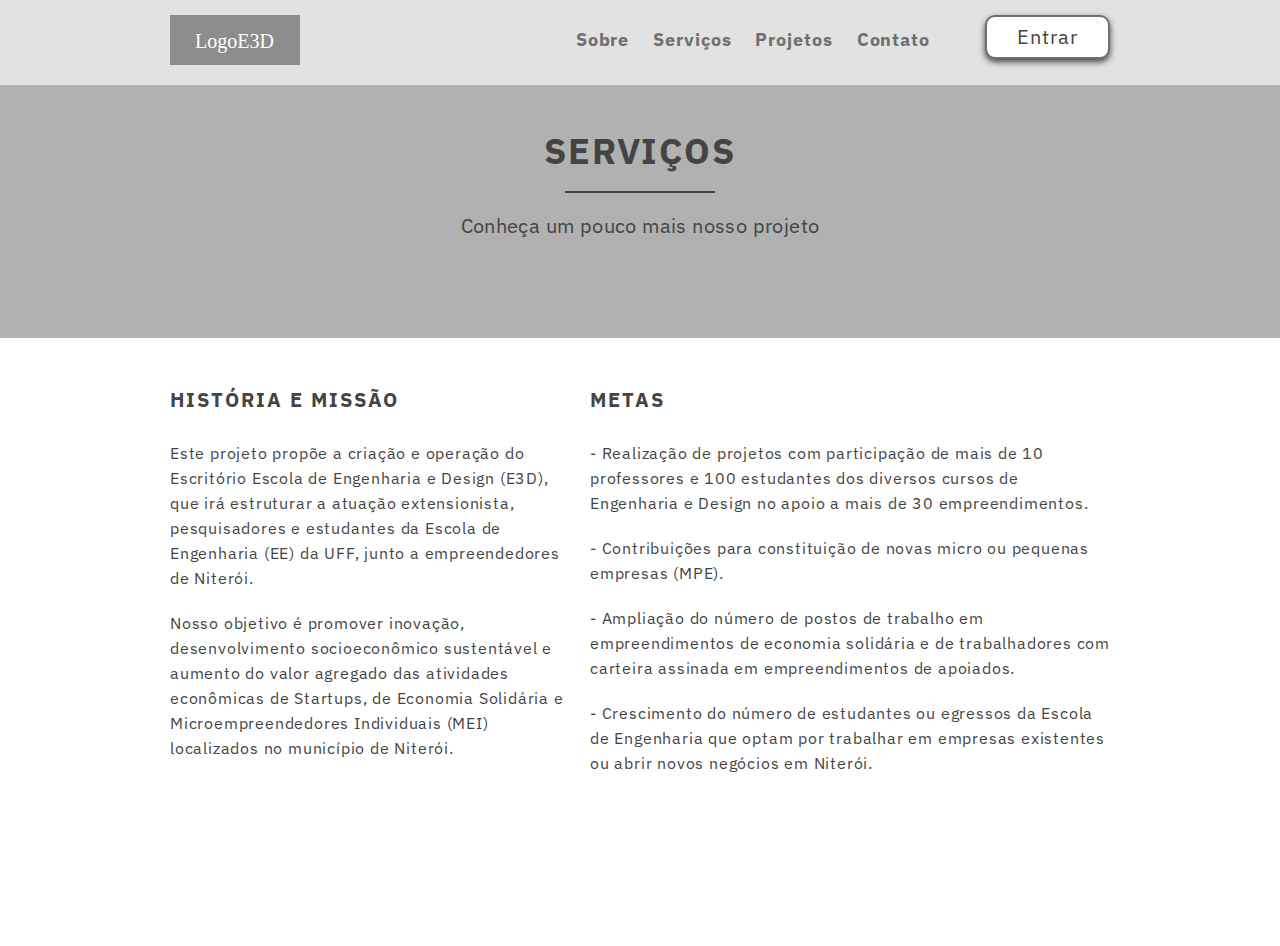
==== web/html/sobre.html @ 53bf9f9d "sobre criado" ====
<!DOCTYPE html>
<html lang="pt-br">
<head>
    <meta charset="UTF-8">
    <meta http-equiv="X-UA-Compatible" content="IE=edge">
    <meta name="viewport" content="width=device-width, initial-scale=1.0">
    <title>Sobre</title>
    <link rel="stylesheet" href="../css/normalize.css">
    <link rel="stylesheet" href="../css/reset.css">
    <link rel="stylesheet" href="../css/grid.css">
    <link rel="stylesheet" href="../css/style.css">
</head>
<body>
    <header class="header">
        <div class="container">
            <a href="../index.html"  class="grid-3">
                <img src="../img/logo.svg" alt="Logo E3D">
            </a>
            <nav class="grid-10 header_menu">
                <ul>
                    <li><a href="sobre.html">Sobre</a></li>
                    <li><a href="servicos.html">Serviços</a></li>
                    <li><a href="projetos.html">Projetos</a></li>
                    <li><a href="contato.html">Contato</a></li>
                </ul>
            </nav>
            <div class="grid-3 botaoheader"><a href="login.html" class="btn">Entrar</a></div>
        </div>
    </header>

    <section class="intro">
        <div class="container">
            <h1>Serviços</h1>
            <p class="linhamenor">Conheça um pouco mais nosso projeto</p>
        </div>
    </section><!--INTRODUÇÃO-->

    <section class="sobre">
        <div class="container">
            <div class="grid-7">
                <h3>História e Missão</h3>
                <p>Este projeto propõe a criação e operação do Escritório Escola de Engenharia e Design (E3D), que irá estruturar a atuação extensionista, pesquisadores e estudantes da Escola de Engenharia (EE) da UFF, junto a empreendedores de Niterói. </p>
                <p>Nosso objetivo é promover inovação, desenvolvimento socioeconômico sustentável e aumento do valor agregado das atividades econômicas de Startups, de Economia Solidária e Microempreendedores Individuais (MEI) localizados no município de Niterói. </p>
            </div>
            <div class="grid-9">
                <h3>Metas</h3>
                <ul>
                    <li><p>- Realização de projetos com participação de mais de 10 professores e 100 estudantes dos diversos cursos de Engenharia e Design no apoio a mais de 30 empreendimentos.</p></li>
                    <li><p>- Contribuições para constituição de novas micro ou pequenas empresas (MPE).</p></li>
                    <li><p>- Ampliação do número de postos de trabalho em empreendimentos de economia solidária e de trabalhadores com carteira assinada em empreendimentos de apoiados.</p></li>
                    <li><p>- Crescimento do número de estudantes ou egressos da Escola de Engenharia que optam por trabalhar em empresas existentes ou abrir novos negócios em Niterói.</p></li>

                </ul>
            </div>
        </div>
    </section><!--Sobre-->

    <section>
        <div class="contain">
            
        </div>
    </section>
</body>
</html>
---- web/css/grid.css ----
*, *:before, *:after {
    -webkit-box-sizing: border-box; 
    -moz-box-sizing: border-box; 
    box-sizing: border-box;
  }
  
  .container {
      width: 960px;
      margin: 0 auto;
      padding: 0px;
      position: relative;
  }
  
  .container:after, .container:before {
      content: " ";
      display: table;
  }
  
  .container:after {
      clear: both;
  }
  
  .grid-1, .grid-2, .grid-3, .grid-4, .grid-5, .grid-6, .grid-7, .grid-8, .grid-9, .grid-10, .grid-11, .grid-12, .grid-13, .grid-14, .grid-15, .grid-16, .grid-1-3 {
      float: left;
      margin-left: 10px;
      margin-right: 10px;
  }
  
  /*(Container / Colunas x N colunas) - Gutter
  ( 960 / 16 x 5) - 20 = grid-5 = 280px */
  
  .grid-1 	{width: 40px;}
  .grid-2 	{width: 100px;}
  .grid-3 	{width: 160px;}
  .grid-4 	{width: 220px;}
  .grid-5 	{width: 280px;}
  .grid-6 	{width: 340px;}
  .grid-7 	{width: 400px;}
  .grid-8 	{width: 460px;}
  .grid-9 	{width: 520px;}
  .grid-10 	{width: 580px;}
  .grid-11 	{width: 640px;}
  .grid-12 	{width: 700px;}
  .grid-13 	{width: 760px;}
  .grid-14 	{width: 820px;}
  .grid-15 	{width: 880px;}
  .grid-16 	{width: 940px;}
  .grid-1-3	{width: 300px;}
  
  /* Mais 20 px por causa dos broswer contarem a barrad e scroll 959 + 20 de max width 768 + 20 de min width*/
  @media only screen and (min-width:788px) and (max-width:979px) {
  
  .container {
      width: 768px;
  }
  
  .grid-1		{width: 28px;}
  .grid-2		{width: 76px;}
  .grid-3		{width: 124px;}
  .grid-4		{width: 172px;}
  .grid-5		{width: 220px;}
  .grid-6		{width: 268px;}
  .grid-7		{width: 316px;}
  .grid-8		{width: 364px;}
  .grid-9		{width: 412px;}
  .grid-10	{width: 460px;}
  .grid-11	{width: 508px;}
  .grid-12	{width: 556px;}
  .grid-13	{width: 604px;}
  .grid-14	{width: 652px;}
  .grid-15	{width: 700px;}
  .grid-16	{width: 748px;}
  .grid-1-3	{width: 236px;}
  
  
  }
  
  @media only screen and (max-width:787px) {
  
  .container {
      width: 300px;
  }
  
  .grid-1, .grid-2, .grid-3, .grid-4, .grid-5, .grid-6, .grid-7, .grid-8, .grid-9, .grid-10, .grid-11, .grid-12, .grid-13, .grid-14, .grid-15, .grid-16, .grid-1-3 {
      width: 300px;
      margin: 0 0 20px 0;
      float: none;
  }
  
  }
---- web/css/style.css ----
@import url('https://fonts.googleapis.com/css2?family=IBM+Plex+Sans:ital,wght@0,400;0,600;0,700;1,400&display=swap');

/*Estilos Gerais*/

body {
    font-family: 'IBM Plex Sans', sans-serif;
    color: #444444;
}

section {
    width: 100%;
    padding: 50px 0;
    text-align: center;
}

img {
    display: block;
}

a:visited, a:link {
    color: inherit;
}

.btn {
    border: 2px solid #707070;
    color: #707070;
    font-size: 20px;
    padding: 10px 30px;
    border-radius: 10px;
    background: #fff;
    box-shadow: 0 3px 6px;
    clear: both;
}

.btn:hover {
   border-color: #000;
   color: #000; 
}

.subtitulo {
    font-size: 36px;
    font-weight: bold;
    margin-bottom: 70px;
}

/*Header*/

.header {
    position: fixed;
    top: 0;
    width: 100%;
    background:#e2e2e2;
    padding: 15px 0;
    z-index: 10;
    
}


.header_menu {
    text-align: right;
    margin-top: 15px;
}

.header_menu ul li {
    display: inline-block;
    margin-left: 20px;
    
}

.header_menu ul li a {
    color: #707070;
    font-weight: bold;
    letter-spacing: .05em;
    font-size: 18px;
    padding: 10px 0;

}

.header_menu ul li a:hover {
    color: #fff;
}


.header .botaoheader a{
    float: right;
    
} 

/*Introdução*/

.intro {
    margin-top: 80px; /*Para caber o header*/
    background: #B1B1B1;
}

.intro h1{
    font-size: 36px;
    font-weight: bold;
    text-transform: uppercase;
    letter-spacing: 0.05em;
}

.intro p:before {
    content: "";
    display: block;
    height: 2px;
    width: 430px;
    background: #444444;
    margin: 20px auto;
}

.intro .linhamenor:before {
    content: "";
    display: block;
    height: 2px;
    width: 150px;
    background: #444444;
    margin: 20px auto;
}

.intro p {
    font-size: 20px;
    letter-spacing: 0.02em;
    line-height: 25px;
    max-width: 840px;
    margin: 0 auto 50px auto;
    
}

/*Projetos - Home*/

.projetos_home_lista li {
    background: #8D8D8D;
    color: #fff;
    margin-bottom: 50px;

}

.projetos_home_lista li h3 {
    font-size: 20px;
    text-transform: uppercase;
    font-weight: bold;
    padding-top: 10px;
    letter-spacing: .1em;
}

.projetos_home_lista li p {
    font-size: 16px;
    padding: 16px;
    letter-spacing: .1em;
}

/*Serviços - Home*/

.servicos_home {
    background: #D6D6D6;
}

.servicos_home li {
    margin-bottom: 50px;
}

.servicos_home li img {
    margin: 0 auto;
}

.servicos_home li h3 {
    font-size: 20px;
    text-transform: uppercase;
    font-weight: bolder;
    margin-top: 10px;;
}

/*Alinhamento - Home*/

.alinhamento_home div:after {
    content: "";
    width: 622px;
    height: 82px;
    display: block;
    background: url(../img/linhas.svg) no-repeat center;
    position: absolute;
    top: 160px;
    left: 169px;
    z-index: -1;
}

.alinhamento_home img {
    margin: 0 auto;
}

.alinhamento_home li {
    padding: 0 20px;
    margin-bottom: 50px;
}

.alinhamento_home li p {
    font-size: 16px;
    letter-spacing: .1em;
    font-style: italic;
    padding-top: 65px;
}

/*Footer*/

.footer {
    width: 100%;
    background: #B1B1B1;
}

.footer h3 {
    text-transform: uppercase;
    font-weight: bold;
    letter-spacing: .1em;
    margin: 10px 0;
}

.footer p, a {
    font-size: 16px;
    letter-spacing: .05em;
    line-height: 20px;
    margin-bottom: 5px;
}

.footer .container {
    padding: 10px 0;
}

.mapa_footer li{
    width: 80px;
    float: left;
    padding: 0 0 15px 0;
    font-size: 16px;
}

.mapa_footer li :hover{
    font-weight: bold;
}



.contato_footer img{
    float: left;
    padding: 10px;
}

.rodape {
    width: 100%;
    height: 50px;
    background: #444444;
    padding: 15px;
}

.rodape div{
    float: left;
}

.rodape p{
    color: #fff;
    font-size: 16px;
    letter-spacing: .05em;
    margin-left: 20px;
}

/*============================ FIM HOME ============================*/

/*Sobre*/

.sobre h3 {
    font-size: 20PX;
    text-transform: uppercase;
    font-weight: bold;
    letter-spacing: .1em;
    margin: 0 0 30px 0;
    text-align: left;
}

.sobre p {
    font-size: 16px;
    letter-spacing: .05em;
    text-align: left;
    margin-bottom: 20px;
    line-height: 25px;
}

/*Contribuições*/
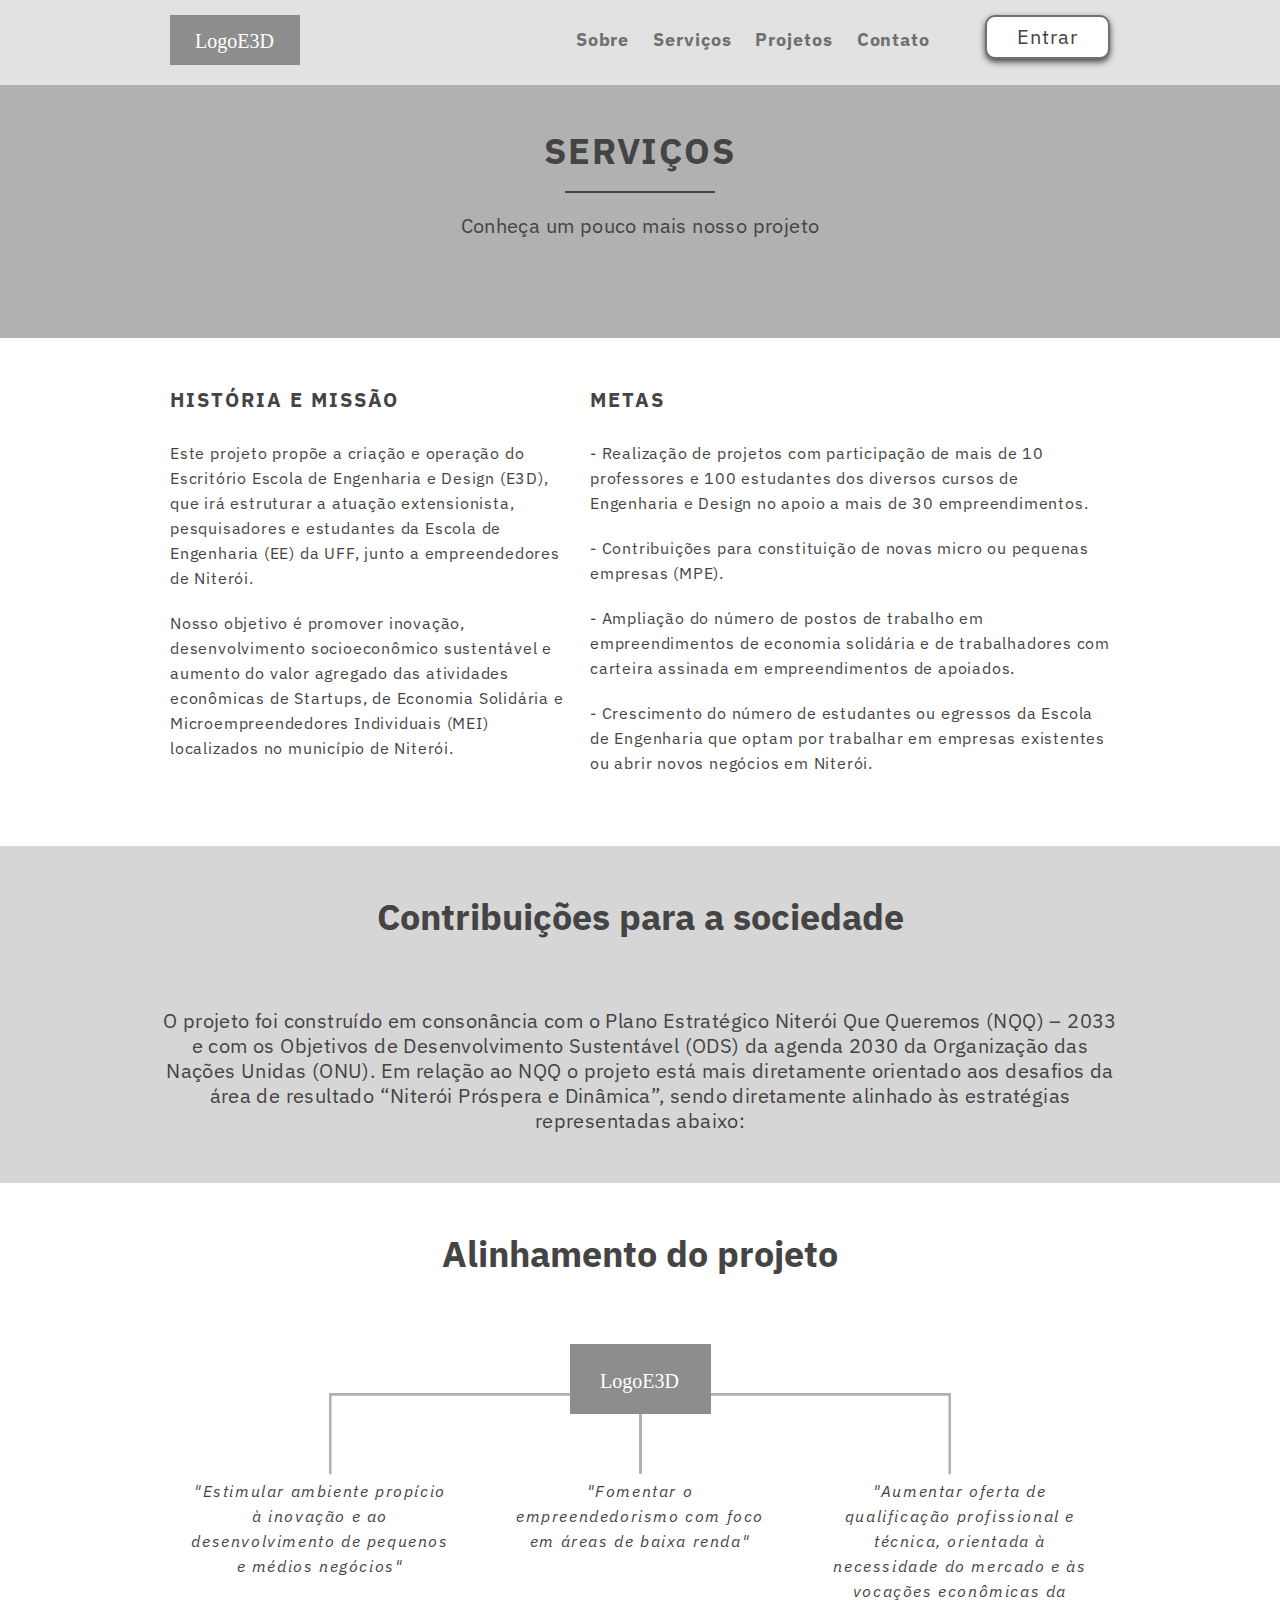
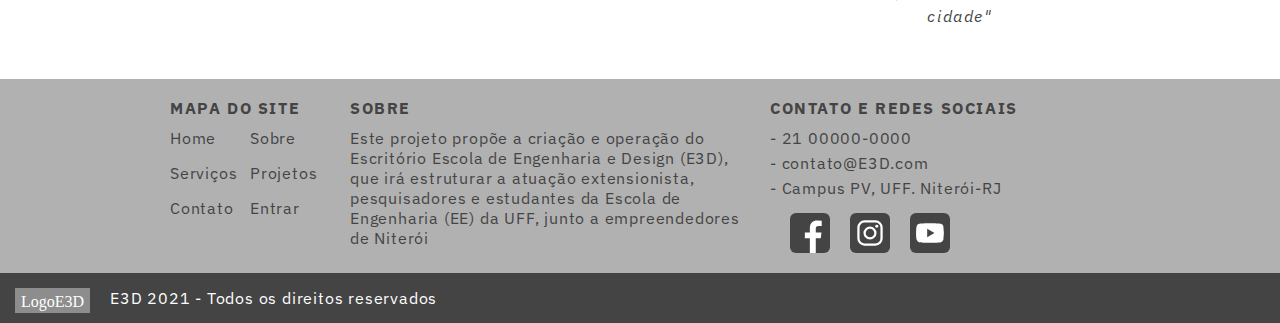
==== commit f7b5d924: "página "sobre" completada" ====
--- a/web/html/sobre.html
+++ b/web/html/sobre.html
@@ -55,10 +55,61 @@
         </div>
     </section><!--Sobre-->
 
-    <section>
-        <div class="contain">
-            
+    <section class="contribuicoes">
+        <div class="container">
+            <h2 class="subtitulo">Contribuições para a sociedade</h2>
+            <p>O projeto foi construído em consonância com o Plano Estratégico Niterói Que Queremos (NQQ) – 2033 e com os Objetivos de Desenvolvimento Sustentável (ODS) da agenda 2030 da Organização das Nações Unidas (ONU). Em relação ao NQQ o projeto está mais diretamente orientado aos desafios da área de resultado “Niterói Próspera e Dinâmica”, sendo diretamente alinhado às estratégias representadas abaixo:</p>
         </div>
     </section>
+
+    <section class="alinhamento_home">
+        <div class="container">
+            <h2 class="subtitulo">Alinhamento do projeto</h2>
+            <img src="../img/marca_alinhamento.svg" alt="E3D">
+            <ul>
+                <li class="grid-1-3"><p>"Estimular ambiente propício à inovação e ao desenvolvimento de pequenos e médios negócios"</p></li>
+                <li class="grid-1-3"><p>"Fomentar o empreendedorismo com foco em áreas de baixa renda"</p></li>
+                <li class="grid-1-3"><p>"Aumentar oferta de qualificação profissional e técnica, orientada à necessidade do mercado e às vocações econômicas da cidade"</p></li>
+            </ul>
+        </div>
+    </section><!--ALINHAMENTO-->
+
+    <div class="clear"></div>
+
+    <footer class="footer">
+        <div class="container">
+            <div class="grid-3 mapa_footer">
+                <h3>Mapa do Site</h3>
+                <ul>
+                    <li><a href="">Home</a></li>
+                    <li><a href="">Sobre</a></li>
+                    <li><a href="">Serviços</a></li>
+                    <li><a href="">Projetos</a></li>
+                    <li><a href="">Contato</a></li>
+                    <li><a href="">Entrar</a></li>
+                </ul>
+            </div>
+            <div class="grid-7">
+                <h3>Sobre</h3>
+                <p>Este projeto propõe a criação e operação do Escritório Escola de Engenharia e Design (E3D), que irá estruturar a atuação extensionista, pesquisadores e estudantes da Escola de Engenharia (EE) da UFF, junto a empreendedores de Niterói</p>
+            </div>
+            <div class="grid-6 contato_footer">
+                <h3>Contato e redes sociais</h3>
+                <p>- 21 00000-0000</p>
+                <p>- contato@E3D.com</p>
+                <p>- Campus PV, UFF. Niterói-RJ</p>
+                <div class="grid-4">
+                    <img src="../img/face.svg" alt="Facebook">
+                    <img src="../img/insta.svg" alt="Instagram">
+                    <img src="../img/youtube.svg" alt="YouTube">
+                </div>
+            </div>
+        </div>
+        <div class="rodape">
+            <div><a href="../index.html"><img src="../img/logo_footer.svg" alt="E3D"></a></div>
+            <div><p>E3D 2021 - Todos os direitos reservados</p></div>
+        </div>
+    </footer>
+
 </body>
 </html>--- a/web/css/style.css
+++ b/web/css/style.css
@@ -19,6 +19,10 @@
 
 a:visited, a:link {
     color: inherit;
+}
+
+.clear {
+    clear: both;
 }
 
 .btn {
@@ -285,4 +289,14 @@
 
 /*Contribuições*/
 
-
+.contribuicoes {
+    background: #D6D6D6;
+}
+
+p {
+    font-size: 20px;
+    letter-spacing: 0.02em;
+    line-height: 25px; 
+}
+
+
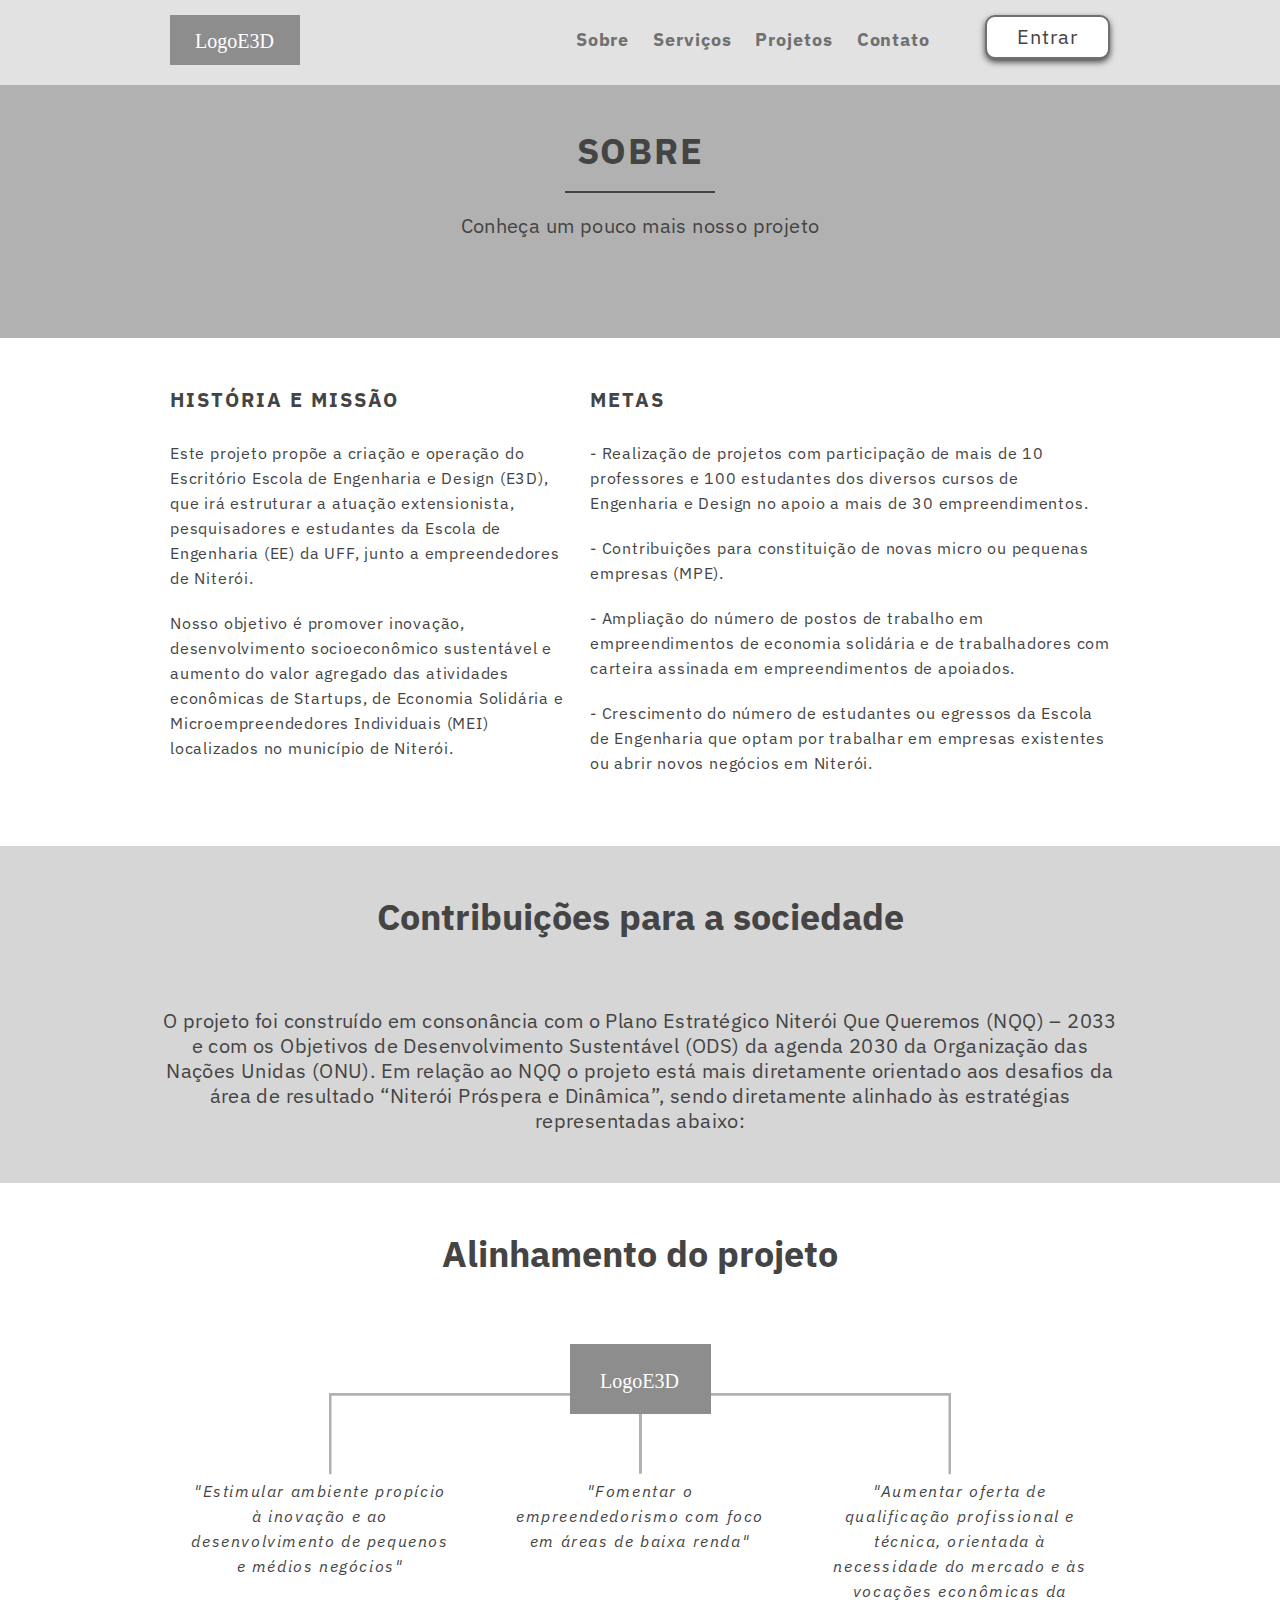
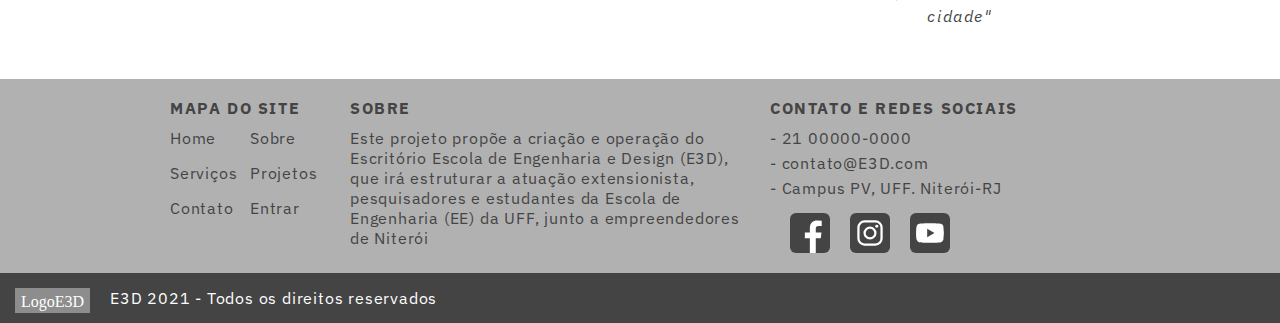
==== commit 1efd7f1c: "serviços criado" ====
--- a/web/html/sobre.html
+++ b/web/html/sobre.html
@@ -30,7 +30,7 @@
 
     <section class="intro">
         <div class="container">
-            <h1>Serviços</h1>
+            <h1>Sobre</h1>
             <p class="linhamenor">Conheça um pouco mais nosso projeto</p>
         </div>
     </section><!--INTRODUÇÃO-->
--- a/web/css/style.css
+++ b/web/css/style.css
@@ -299,4 +299,43 @@
     line-height: 25px; 
 }
 
-
+/*============================ FIM SOBRE ============================*/
+
+/*Serviços*/
+
+.servicos h3 {
+    font-size: 20px;
+    text-transform: uppercase;
+    font-weight: bolder;
+    margin: 10px 0;
+}
+
+.servicos p {
+    text-align: left;
+}
+
+/*Utilizar margin direto no LI causa conflito com a margin do grid*/
+ 
+.blocos-1 {
+    background: #B1B1B1;
+    margin-top: 20px;
+}
+
+.blocos-2 {
+    border: 2px solid #444444;
+    margin-top: 20px;
+}
+
+.servicos li img {
+    padding-top: 30px;
+}
+
+.servicos_texto {
+    margin: 0 -10px 0 0;
+}
+
+.servicos_texto p {
+    padding: 0 20px 20px 0;
+}
+
+/*============================ FIM SERVIÇOS ============================*/
